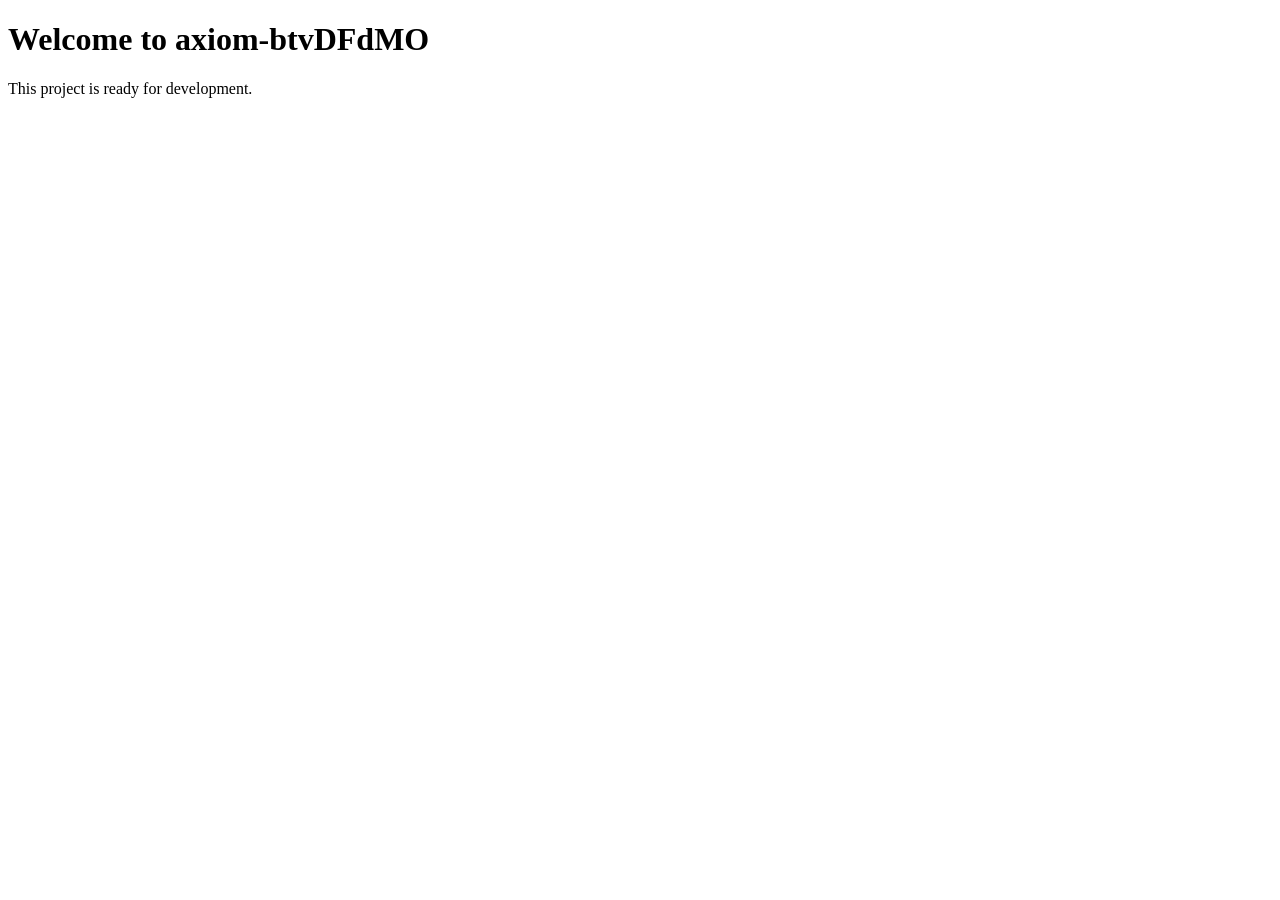
==== index.html @ 39cd1821 "Initial scaffold (7 files)" ====
<!DOCTYPE html>
<html lang="en">
<head>
    <meta charset="UTF-8">
    <meta name="viewport" content="width=device-width, initial-scale=1.0">
    <meta name="description" content="axiom-btvDFdMO">
    <title>axiom-btvDFdMO</title>
    <link rel="stylesheet" href="css/styles.css">
</head>
<body>
    <main>
        <h1>Welcome to axiom-btvDFdMO</h1>
        <p>This project is ready for development.</p>
    </main>

    <script src="js/main.js"></script>
</body>
</html>
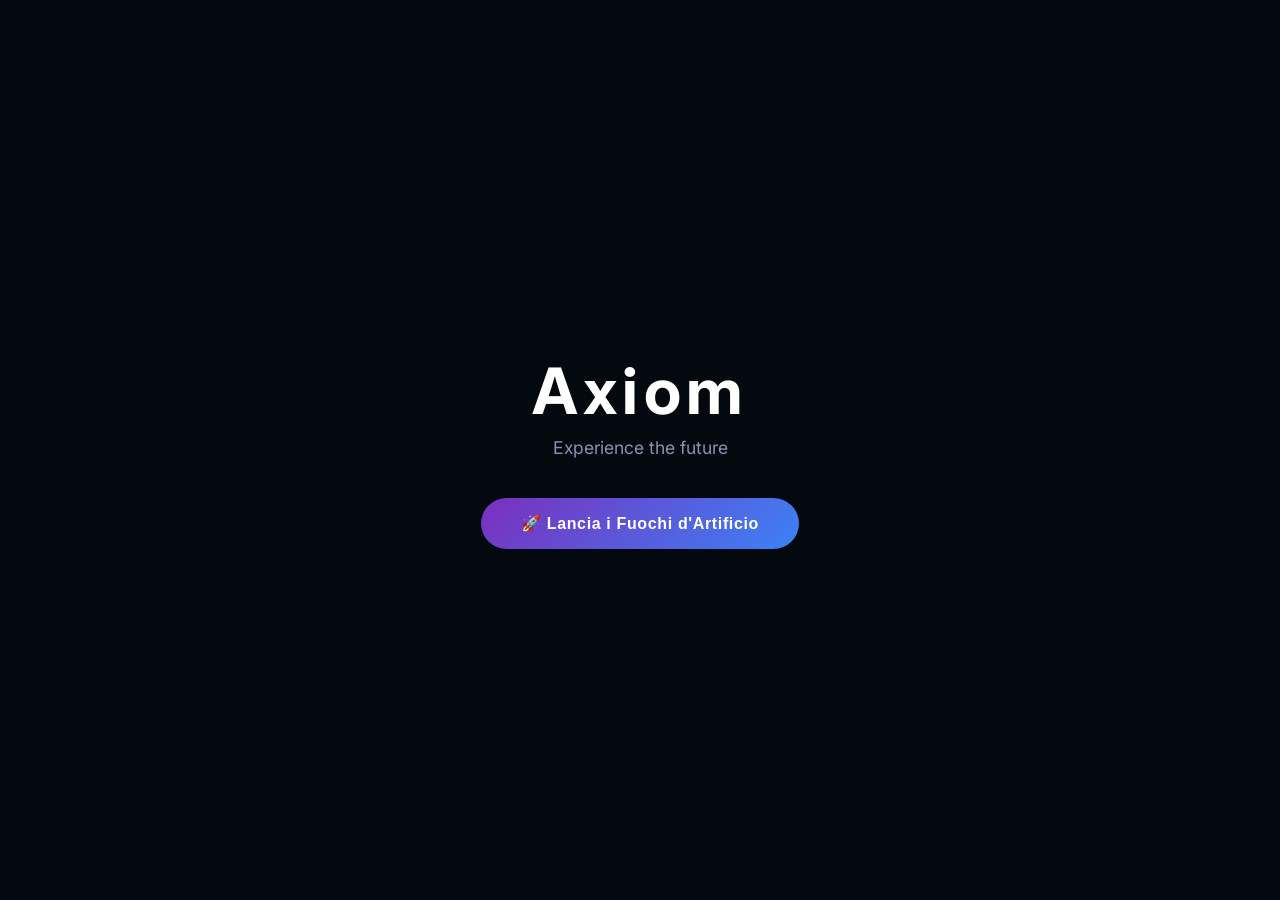
==== commit b3327889: "feat: implement tasks" ====
--- a/index.html
+++ b/index.html
@@ -3,16 +3,305 @@
 <head>
     <meta charset="UTF-8">
     <meta name="viewport" content="width=device-width, initial-scale=1.0">
-    <meta name="description" content="axiom-btvDFdMO">
-    <title>axiom-btvDFdMO</title>
-    <link rel="stylesheet" href="css/styles.css">
+    <title>Axiom</title>
+    <link rel="preconnect" href="https://fonts.googleapis.com">
+    <link rel="preconnect" href="https://fonts.gstatic.com" crossorigin>
+    <link href="https://fonts.googleapis.com/css2?family=Inter:wght@400;700&display=swap" rel="stylesheet">
+    <style>
+        * {
+            margin: 0;
+            padding: 0;
+            box-sizing: border-box;
+        }
+
+        body {
+            background-color: #080C14;
+            color: white;
+            font-family: 'Inter', sans-serif;
+            min-height: 100vh;
+            display: flex;
+            flex-direction: column;
+            justify-content: center;
+            align-items: center;
+            overflow: hidden;
+            position: relative;
+        }
+
+        #fireworks-canvas {
+            position: absolute;
+            top: 0;
+            left: 0;
+            width: 100%;
+            height: 100%;
+            pointer-events: none;
+            z-index: 0;
+        }
+
+        .content {
+            z-index: 1;
+            position: relative;
+            text-align: center;
+            padding: 2rem;
+        }
+
+        h1 {
+            font-size: 4rem;
+            font-weight: 700;
+            letter-spacing: 0.08em;
+            color: #FFFFFF;
+            margin-bottom: 0.5rem;
+        }
+
+        .subtitle {
+            font-size: 1.1rem;
+            color: #8892B0;
+            margin-top: 0.5rem;
+            margin-bottom: 2.5rem;
+        }
+
+        #launch-btn {
+            background: linear-gradient(135deg, #7B2FBE, #3B82F6);
+            color: white;
+            border: none;
+            padding: 1rem 2.5rem;
+            border-radius: 2rem;
+            font-size: 1rem;
+            font-weight: 600;
+            letter-spacing: 0.04em;
+            cursor: pointer;
+            transition: filter 0.2s ease, transform 0.2s ease;
+        }
+
+        #launch-btn:hover:not(:disabled) {
+            filter: brightness(1.2);
+            transform: scale(1.05);
+        }
+
+        #launch-btn:disabled {
+            opacity: 0.5;
+            cursor: not-allowed;
+            transform: none;
+        }
+    </style>
 </head>
 <body>
-    <main>
-        <h1>Welcome to axiom-btvDFdMO</h1>
-        <p>This project is ready for development.</p>
-    </main>
-
-    <script src="js/main.js"></script>
+    <canvas id="fireworks-canvas"></canvas>
+    <div class="content">
+        <h1>Axiom</h1>
+        <p class="subtitle">Experience the future</p>
+        <button id="launch-btn">🚀 Lancia i Fuochi d'Artificio</button>
+    </div>
+
+    <script>
+        // Canvas setup
+        const canvas = document.getElementById('fireworks-canvas');
+        const ctx = canvas.getContext('2d');
+        const button = document.getElementById('launch-btn');
+
+        let rocketsList = [];
+        let particlesList = [];
+        let animationId = null;
+
+        // Resize handler
+        function resizeCanvas() {
+            canvas.width = window.innerWidth;
+            canvas.height = window.innerHeight;
+        }
+        window.addEventListener('resize', resizeCanvas);
+        resizeCanvas();
+
+        // Utility functions
+        function random(min, max) {
+            return Math.random() * (max - min) + min;
+        }
+
+        // Rocket class
+        class Rocket {
+            constructor() {
+                this.x = random(canvas.width * 0.1, canvas.width * 0.9);
+                this.y = canvas.height;
+                this.vx = random(-1.5, 1.5);
+                this.vy = random(-16, -12);
+                this.trail = [];
+                this.trailLength = 8;
+                this.gravity = 0.3;
+                this.exploded = false;
+            }
+
+            update() {
+                this.vy += this.gravity;
+                this.x += this.vx;
+                this.y += this.vy;
+
+                this.trail.push({ x: this.x, y: this.y });
+                if (this.trail.length > this.trailLength) {
+                    this.trail.shift();
+                }
+
+                // Check apex (when starts falling)
+                if (this.vy >= 0 && !this.exploded) {
+                    this.explode();
+                }
+            }
+
+            draw() {
+                // Draw trail
+                if (this.trail.length > 1) {
+                    ctx.beginPath();
+                    ctx.moveTo(this.trail[0].x, this.trail[0].y);
+                    for (let i = 1; i < this.trail.length; i++) {
+                        ctx.lineTo(this.trail[i].x, this.trail[i].y);
+                    }
+                    const gradient = ctx.createLinearGradient(
+                        this.trail[0].x, this.trail[0].y,
+                        this.trail[this.trail.length - 1].x, this.trail[this.trail.length - 1].y
+                    );
+                    gradient.addColorStop(0, 'rgba(255, 255, 255, 0)');
+                    gradient.addColorStop(1, 'rgba(255, 255, 255, 0.6)');
+                    ctx.strokeStyle = gradient;
+                    ctx.lineWidth = 2;
+                    ctx.stroke();
+                }
+            }
+
+            explode() {
+                this.exploded = true;
+                const particleCount = random(90, 110);
+                for (let i = 0; i < particleCount; i++) {
+                    particlesList.push(new Particle(this.x, this.y));
+                }
+                // Remove rocket from list
+                const index = rocketsList.indexOf(this);
+                if (index > -1) {
+                    rocketsList.splice(index, 1);
+                }
+            }
+        }
+
+        // Particle class
+        class Particle {
+            constructor(x, y) {
+                this.x = x;
+                this.y = y;
+                this.hue = random(0, 360);
+                this.saturation = '90%';
+                this.lightness = '60%';
+                const angle = random(0, Math.PI * 2);
+                const speed = random(2, 7);
+                this.vx = Math.cos(angle) * speed;
+                this.vy = Math.sin(angle) * speed;
+                this.gravity = 0.15;
+                this.friction = 0.97;
+                this.alpha = 1;
+                this.radius = 3;
+                this.life = 1;
+                this.decay = random(0.012, 0.022);
+                this.isSparkle = Math.random() < 0.2;
+                this.sparkles = [];
+            }
+
+            update() {
+                this.vx *= this.friction;
+                this.vy *= this.friction;
+                this.vy += this.gravity;
+                this.x += this.vx;
+                this.y += this.vy;
+                this.life -= this.decay;
+                this.alpha = this.life;
+
+                if (this.isSparkle && this.life > 0.5) {
+                    // Generate sub-sparkles
+                    for (let i = 0; i < 3; i++) {
+                        this.sparkles.push({
+                            x: this.x,
+                            y: this.y,
+                            radius: 1,
+                            alpha: 0.6,
+                            life: 0.5,
+                            decay: 0.05
+                        });
+                    }
+                }
+
+                // Update sparkles
+                for (let i = this.sparkles.length - 1; i >= 0; i--) {
+                    const sp = this.sparkles[i];
+                    sp.life -= sp.decay;
+                    sp.alpha = sp.life;
+                    if (sp.life <= 0) {
+                        this.sparkles.splice(i, 1);
+                    }
+                }
+
+                // Remove particle if dead
+                if (this.life <= 0) {
+                    const index = particlesList.indexOf(this);
+                    if (index > -1) {
+                        particlesList.splice(index, 1);
+                    }
+                }
+            }
+
+            draw() {
+                // Draw main particle
+                ctx.beginPath();
+                ctx.arc(this.x, this.y, this.radius, 0, Math.PI * 2);
+                ctx.fillStyle = `hsla(${this.hue}, ${this.saturation}, ${this.lightness}, ${this.alpha})`;
+                ctx.fill();
+
+                // Draw sparkles
+                for (const sp of this.sparkles) {
+                    ctx.beginPath();
+                    ctx.arc(sp.x, sp.y, sp.radius, 0, Math.PI * 2);
+                    ctx.fillStyle = `hsla(${this.hue}, ${this.saturation}, ${this.lightness}, ${sp.alpha})`;
+                    ctx.fill();
+                }
+            }
+        }
+
+        // Launch fireworks
+        function launchFireworks() {
+            const rocketCount = random(8, 12);
+            for (let i = 0; i < rocketCount; i++) {
+                setTimeout(() => {
+                    rocketsList.push(new Rocket());
+                }, i * 120);
+            }
+        }
+
+        // Animation loop
+        function animate() {
+            // Clear with fade effect
+            ctx.fillStyle = 'rgba(8, 12, 20, 0.18)';
+            ctx.fillRect(0, 0, canvas.width, canvas.height);
+
+            // Update and draw rockets
+            for (const rocket of rocketsList) {
+                rocket.update();
+                rocket.draw();
+            }
+
+            // Update and draw particles
+            for (const particle of particlesList) {
+                particle.update();
+                particle.draw();
+            }
+
+            // No need to check animation end - button is always enabled
+
+            animationId = requestAnimationFrame(animate);
+        }
+
+        // Start animation loop
+        animate();
+
+        // Button event listener
+        button.addEventListener('click', launchFireworks);
+
+        // Prevent context menu on canvas
+        canvas.addEventListener('contextmenu', (e) => e.preventDefault());
+
+        console.log('Fireworks engine ready');
+    </script>
 </body>
 </html>
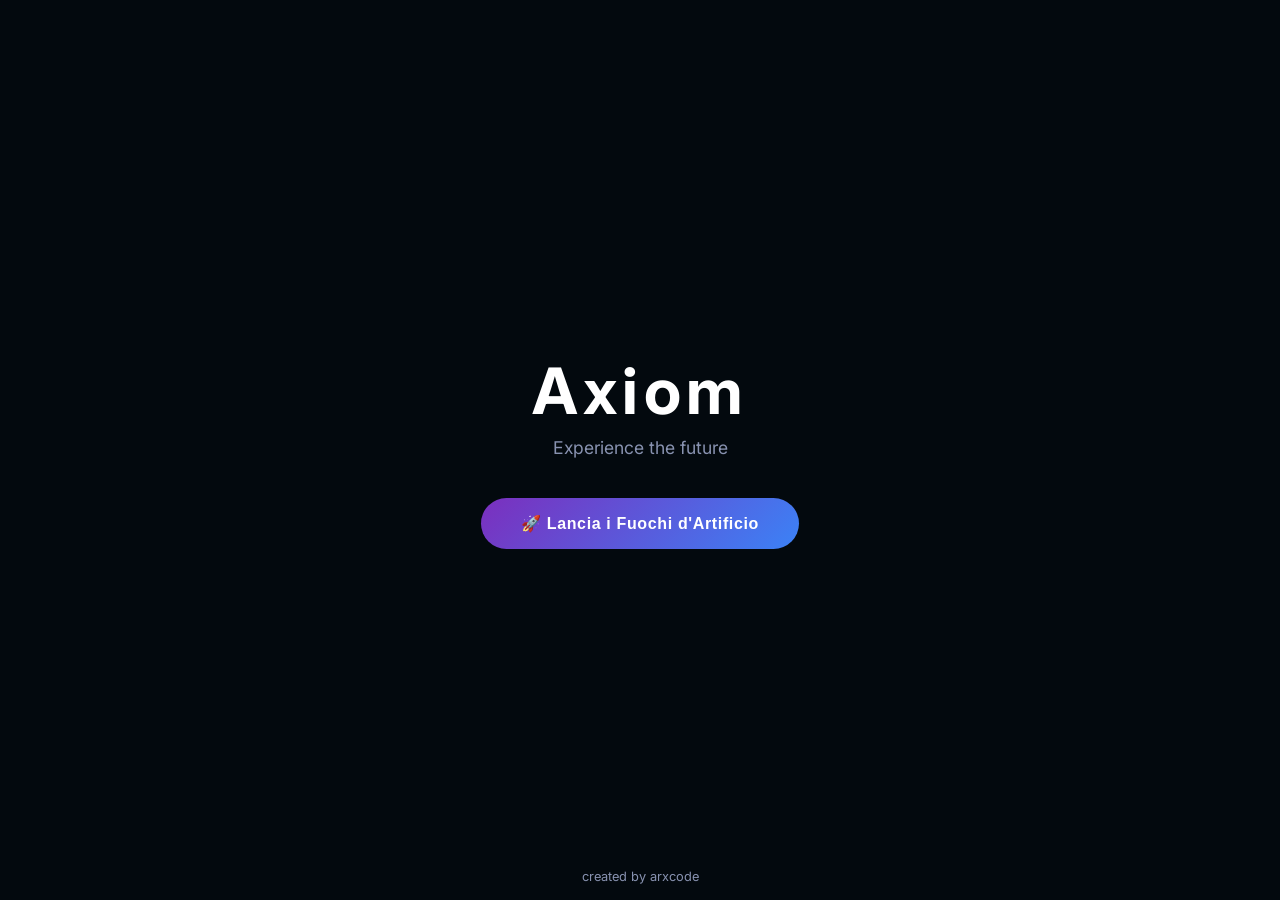
==== commit 0010c95f: "feat: add footer with 'created by arxcode'" ====
--- a/index.html
+++ b/index.html
@@ -82,6 +82,16 @@
             cursor: not-allowed;
             transform: none;
         }
+
+        footer {
+            position: fixed;
+            bottom: 1rem;
+            width: 100%;
+            text-align: center;
+            font-size: 0.8rem;
+            color: #8892B0;
+            z-index: 1;
+        }
     </style>
 </head>
 <body>
@@ -91,6 +101,8 @@
         <p class="subtitle">Experience the future</p>
         <button id="launch-btn">🚀 Lancia i Fuochi d'Artificio</button>
     </div>
+
+    <footer>created by arxcode</footer>
 
     <script>
         // Canvas setup
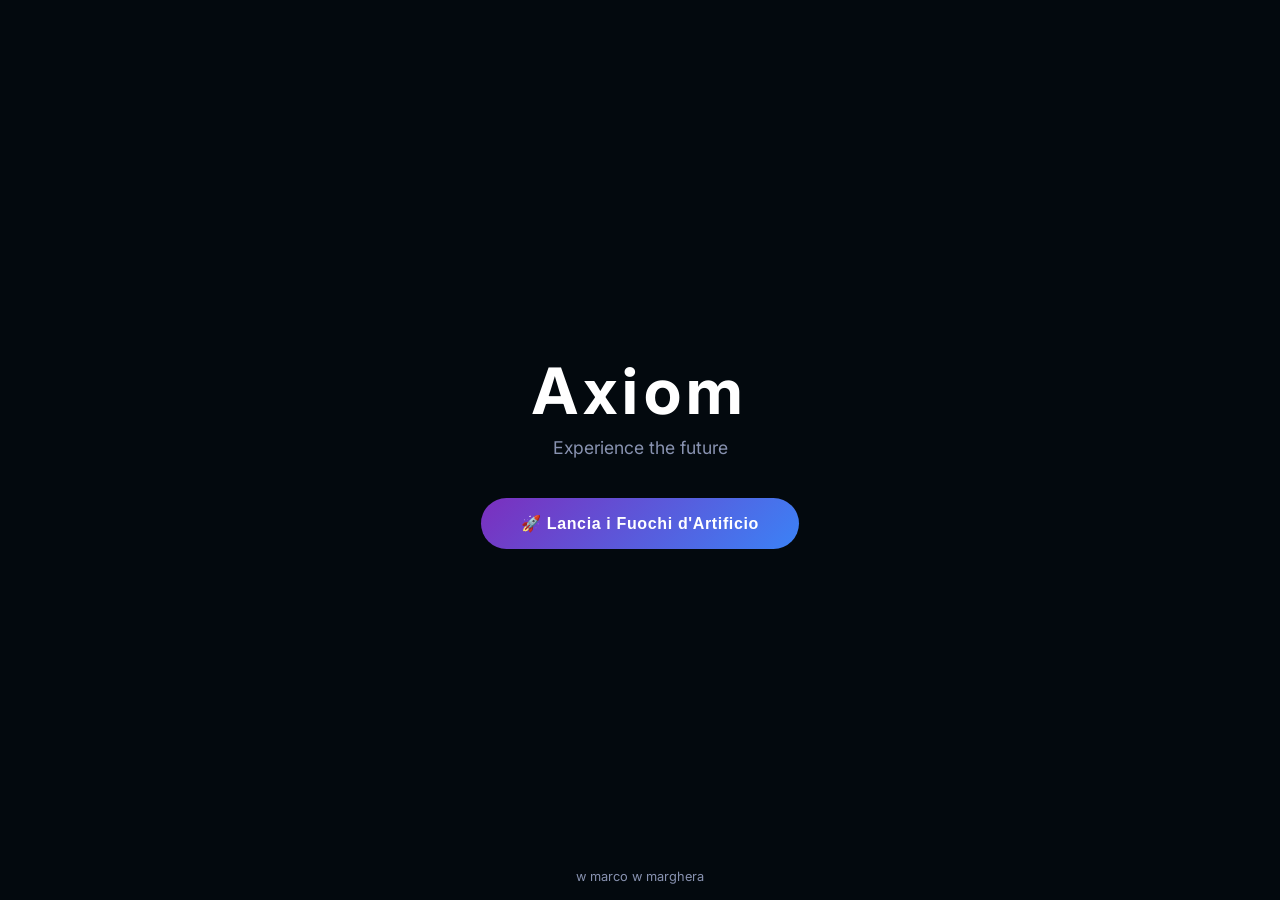
==== commit b8d32c8e: "feat: update footer text to 'w marco w marghera'" ====
--- a/index.html
+++ b/index.html
@@ -102,218 +102,8 @@
         <button id="launch-btn">🚀 Lancia i Fuochi d'Artificio</button>
     </div>
 
-    <footer>created by arxcode</footer>
+    <footer>w marco w marghera</footer>
 
-    <script>
-        // Canvas setup
-        const canvas = document.getElementById('fireworks-canvas');
-        const ctx = canvas.getContext('2d');
-        const button = document.getElementById('launch-btn');
-
-        let rocketsList = [];
-        let particlesList = [];
-        let animationId = null;
-
-        // Resize handler
-        function resizeCanvas() {
-            canvas.width = window.innerWidth;
-            canvas.height = window.innerHeight;
-        }
-        window.addEventListener('resize', resizeCanvas);
-        resizeCanvas();
-
-        // Utility functions
-        function random(min, max) {
-            return Math.random() * (max - min) + min;
-        }
-
-        // Rocket class
-        class Rocket {
-            constructor() {
-                this.x = random(canvas.width * 0.1, canvas.width * 0.9);
-                this.y = canvas.height;
-                this.vx = random(-1.5, 1.5);
-                this.vy = random(-16, -12);
-                this.trail = [];
-                this.trailLength = 8;
-                this.gravity = 0.3;
-                this.exploded = false;
-            }
-
-            update() {
-                this.vy += this.gravity;
-                this.x += this.vx;
-                this.y += this.vy;
-
-                this.trail.push({ x: this.x, y: this.y });
-                if (this.trail.length > this.trailLength) {
-                    this.trail.shift();
-                }
-
-                // Check apex (when starts falling)
-                if (this.vy >= 0 && !this.exploded) {
-                    this.explode();
-                }
-            }
-
-            draw() {
-                // Draw trail
-                if (this.trail.length > 1) {
-                    ctx.beginPath();
-                    ctx.moveTo(this.trail[0].x, this.trail[0].y);
-                    for (let i = 1; i < this.trail.length; i++) {
-                        ctx.lineTo(this.trail[i].x, this.trail[i].y);
-                    }
-                    const gradient = ctx.createLinearGradient(
-                        this.trail[0].x, this.trail[0].y,
-                        this.trail[this.trail.length - 1].x, this.trail[this.trail.length - 1].y
-                    );
-                    gradient.addColorStop(0, 'rgba(255, 255, 255, 0)');
-                    gradient.addColorStop(1, 'rgba(255, 255, 255, 0.6)');
-                    ctx.strokeStyle = gradient;
-                    ctx.lineWidth = 2;
-                    ctx.stroke();
-                }
-            }
-
-            explode() {
-                this.exploded = true;
-                const particleCount = random(90, 110);
-                for (let i = 0; i < particleCount; i++) {
-                    particlesList.push(new Particle(this.x, this.y));
-                }
-                // Remove rocket from list
-                const index = rocketsList.indexOf(this);
-                if (index > -1) {
-                    rocketsList.splice(index, 1);
-                }
-            }
-        }
-
-        // Particle class
-        class Particle {
-            constructor(x, y) {
-                this.x = x;
-                this.y = y;
-                this.hue = random(0, 360);
-                this.saturation = '90%';
-                this.lightness = '60%';
-                const angle = random(0, Math.PI * 2);
-                const speed = random(2, 7);
-                this.vx = Math.cos(angle) * speed;
-                this.vy = Math.sin(angle) * speed;
-                this.gravity = 0.15;
-                this.friction = 0.97;
-                this.alpha = 1;
-                this.radius = 3;
-                this.life = 1;
-                this.decay = random(0.012, 0.022);
-                this.isSparkle = Math.random() < 0.2;
-                this.sparkles = [];
-            }
-
-            update() {
-                this.vx *= this.friction;
-                this.vy *= this.friction;
-                this.vy += this.gravity;
-                this.x += this.vx;
-                this.y += this.vy;
-                this.life -= this.decay;
-                this.alpha = this.life;
-
-                if (this.isSparkle && this.life > 0.5) {
-                    // Generate sub-sparkles
-                    for (let i = 0; i < 3; i++) {
-                        this.sparkles.push({
-                            x: this.x,
-                            y: this.y,
-                            radius: 1,
-                            alpha: 0.6,
-                            life: 0.5,
-                            decay: 0.05
-                        });
-                    }
-                }
-
-                // Update sparkles
-                for (let i = this.sparkles.length - 1; i >= 0; i--) {
-                    const sp = this.sparkles[i];
-                    sp.life -= sp.decay;
-                    sp.alpha = sp.life;
-                    if (sp.life <= 0) {
-                        this.sparkles.splice(i, 1);
-                    }
-                }
-
-                // Remove particle if dead
-                if (this.life <= 0) {
-                    const index = particlesList.indexOf(this);
-                    if (index > -1) {
-                        particlesList.splice(index, 1);
-                    }
-                }
-            }
-
-            draw() {
-                // Draw main particle
-                ctx.beginPath();
-                ctx.arc(this.x, this.y, this.radius, 0, Math.PI * 2);
-                ctx.fillStyle = `hsla(${this.hue}, ${this.saturation}, ${this.lightness}, ${this.alpha})`;
-                ctx.fill();
-
-                // Draw sparkles
-                for (const sp of this.sparkles) {
-                    ctx.beginPath();
-                    ctx.arc(sp.x, sp.y, sp.radius, 0, Math.PI * 2);
-                    ctx.fillStyle = `hsla(${this.hue}, ${this.saturation}, ${this.lightness}, ${sp.alpha})`;
-                    ctx.fill();
-                }
-            }
-        }
-
-        // Launch fireworks
-        function launchFireworks() {
-            const rocketCount = random(8, 12);
-            for (let i = 0; i < rocketCount; i++) {
-                setTimeout(() => {
-                    rocketsList.push(new Rocket());
-                }, i * 120);
-            }
-        }
-
-        // Animation loop
-        function animate() {
-            // Clear with fade effect
-            ctx.fillStyle = 'rgba(8, 12, 20, 0.18)';
-            ctx.fillRect(0, 0, canvas.width, canvas.height);
-
-            // Update and draw rockets
-            for (const rocket of rocketsList) {
-                rocket.update();
-                rocket.draw();
-            }
-
-            // Update and draw particles
-            for (const particle of particlesList) {
-                particle.update();
-                particle.draw();
-            }
-
-            // No need to check animation end - button is always enabled
-
-            animationId = requestAnimationFrame(animate);
-        }
-
-        // Start animation loop
-        animate();
-
-        // Button event listener
-        button.addEventListener('click', launchFireworks);
-
-        // Prevent context menu on canvas
-        canvas.addEventListener('contextmenu', (e) => e.preventDefault());
-
-        console.log('Fireworks engine ready');
-    </script>
+    <script src="js/main.js"></script>
 </body>
 </html>
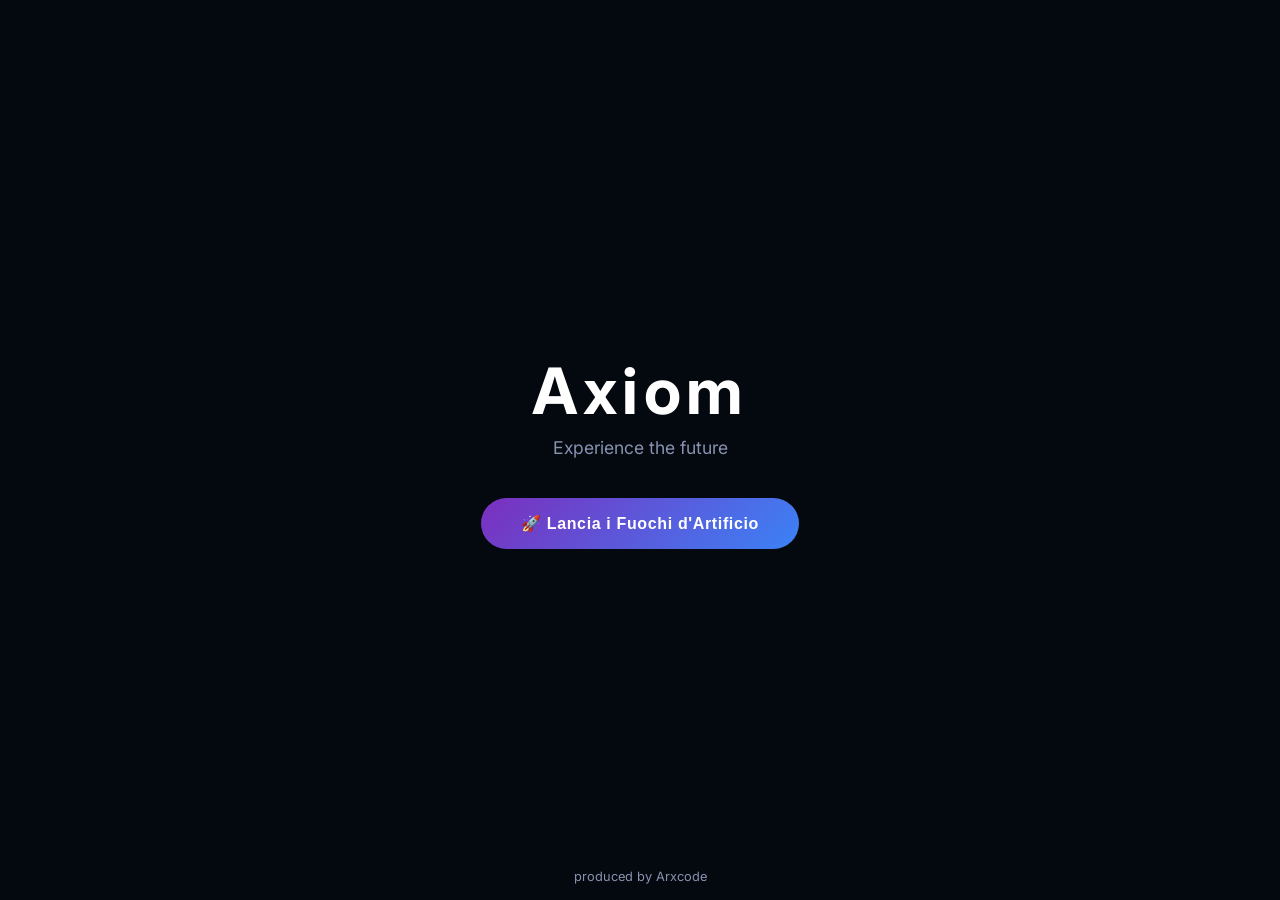
==== commit 50d3ba82: "feat: update footer text to 'produced by Arxcode'" ====
--- a/index.html
+++ b/index.html
@@ -102,7 +102,7 @@
         <button id="launch-btn">🚀 Lancia i Fuochi d'Artificio</button>
     </div>
 
-    <footer>w marco w marghera</footer>
+    <footer>produced by Arxcode</footer>
 
     <script src="js/main.js"></script>
 </body>
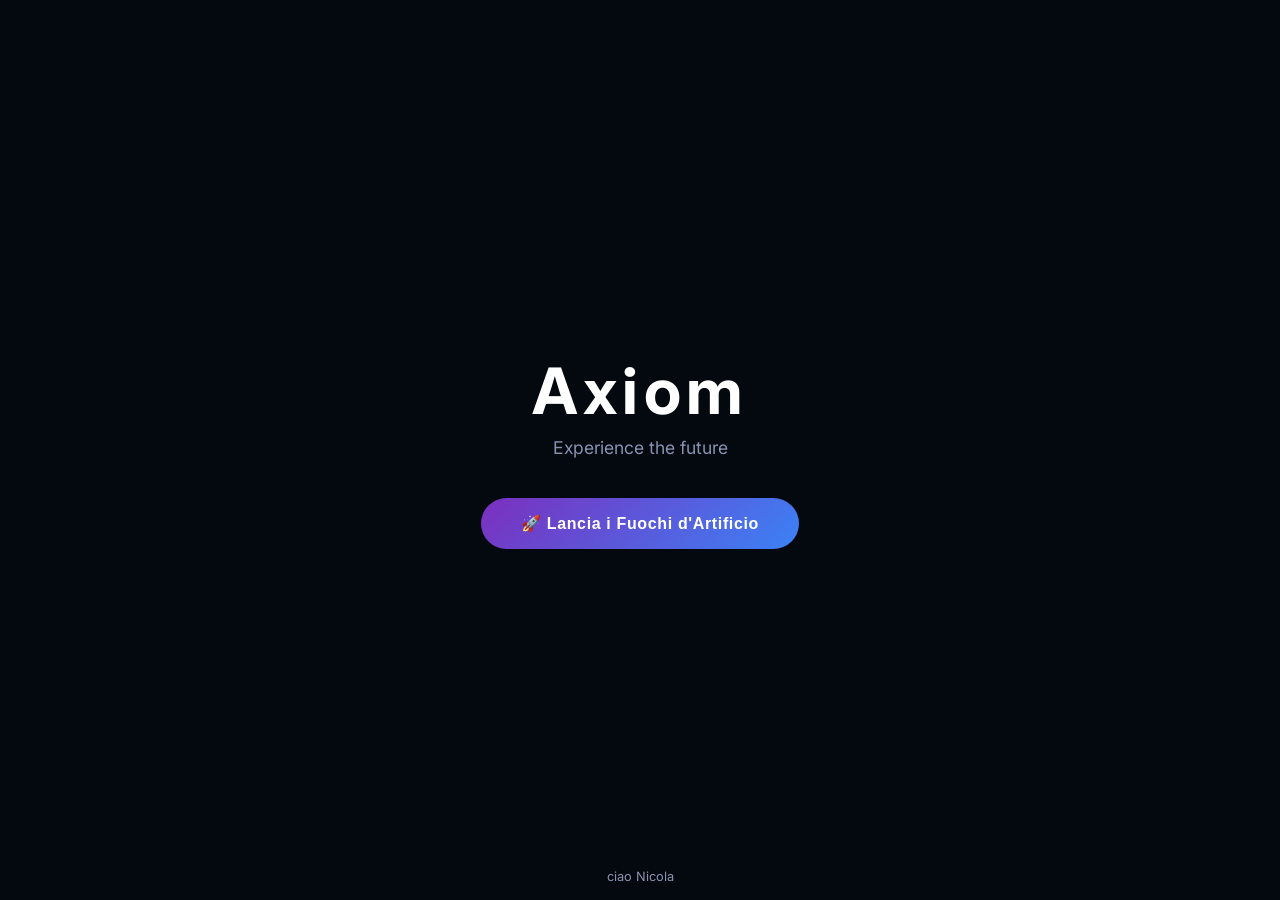
==== commit 62b002ba: "feat: update footer text to 'ciao Nicola'" ====
--- a/index.html
+++ b/index.html
@@ -102,7 +102,7 @@
         <button id="launch-btn">🚀 Lancia i Fuochi d'Artificio</button>
     </div>
 
-    <footer>produced by Arxcode</footer>
+    <footer>ciao Nicola</footer>
 
     <script src="js/main.js"></script>
 </body>
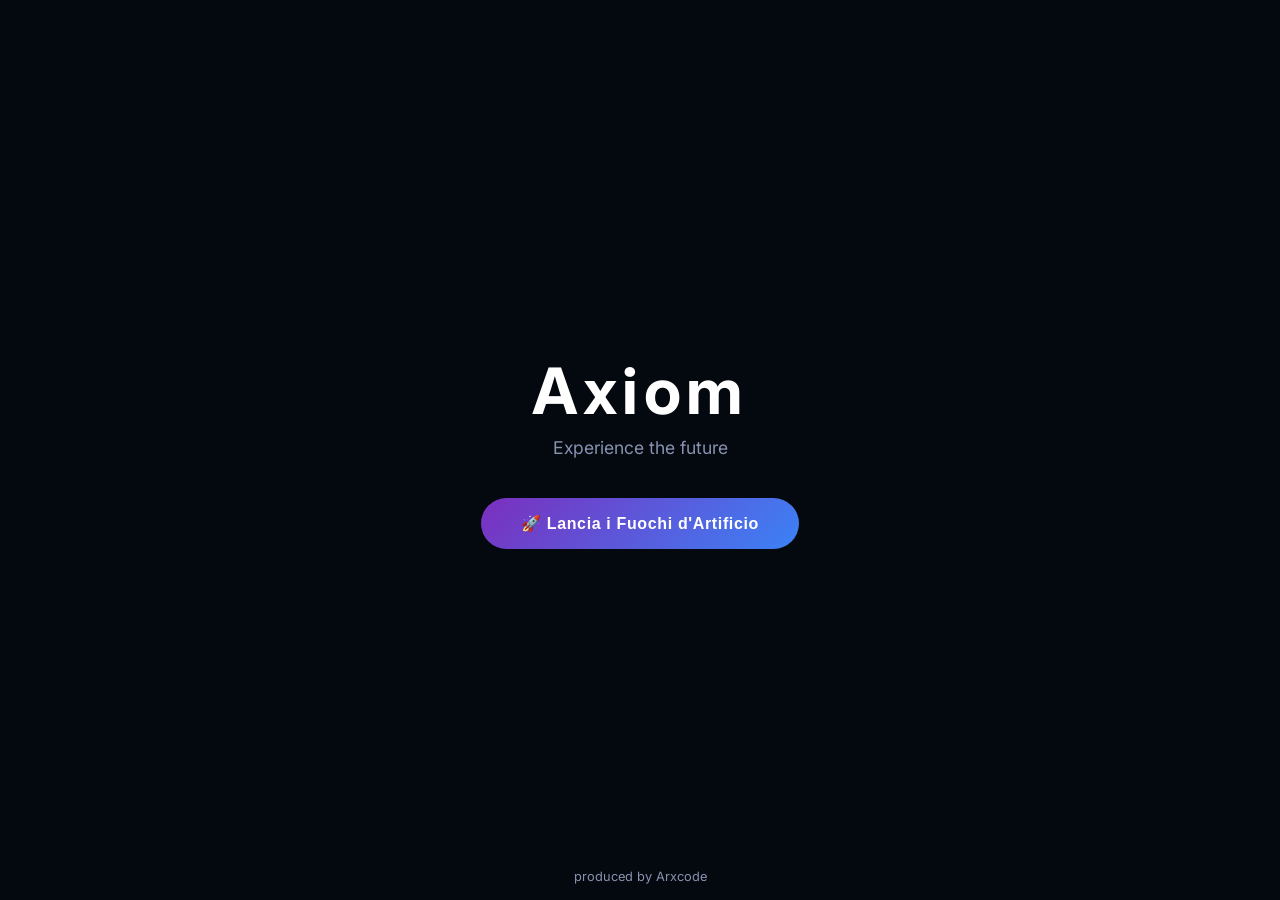
==== commit 49693982: "feat: update footer text to 'produced by Arxcode'" ====
--- a/index.html
+++ b/index.html
@@ -102,7 +102,7 @@
         <button id="launch-btn">🚀 Lancia i Fuochi d'Artificio</button>
     </div>
 
-    <footer>ciao Nicola</footer>
+    <footer>produced by Arxcode</footer>
 
     <script src="js/main.js"></script>
 </body>
